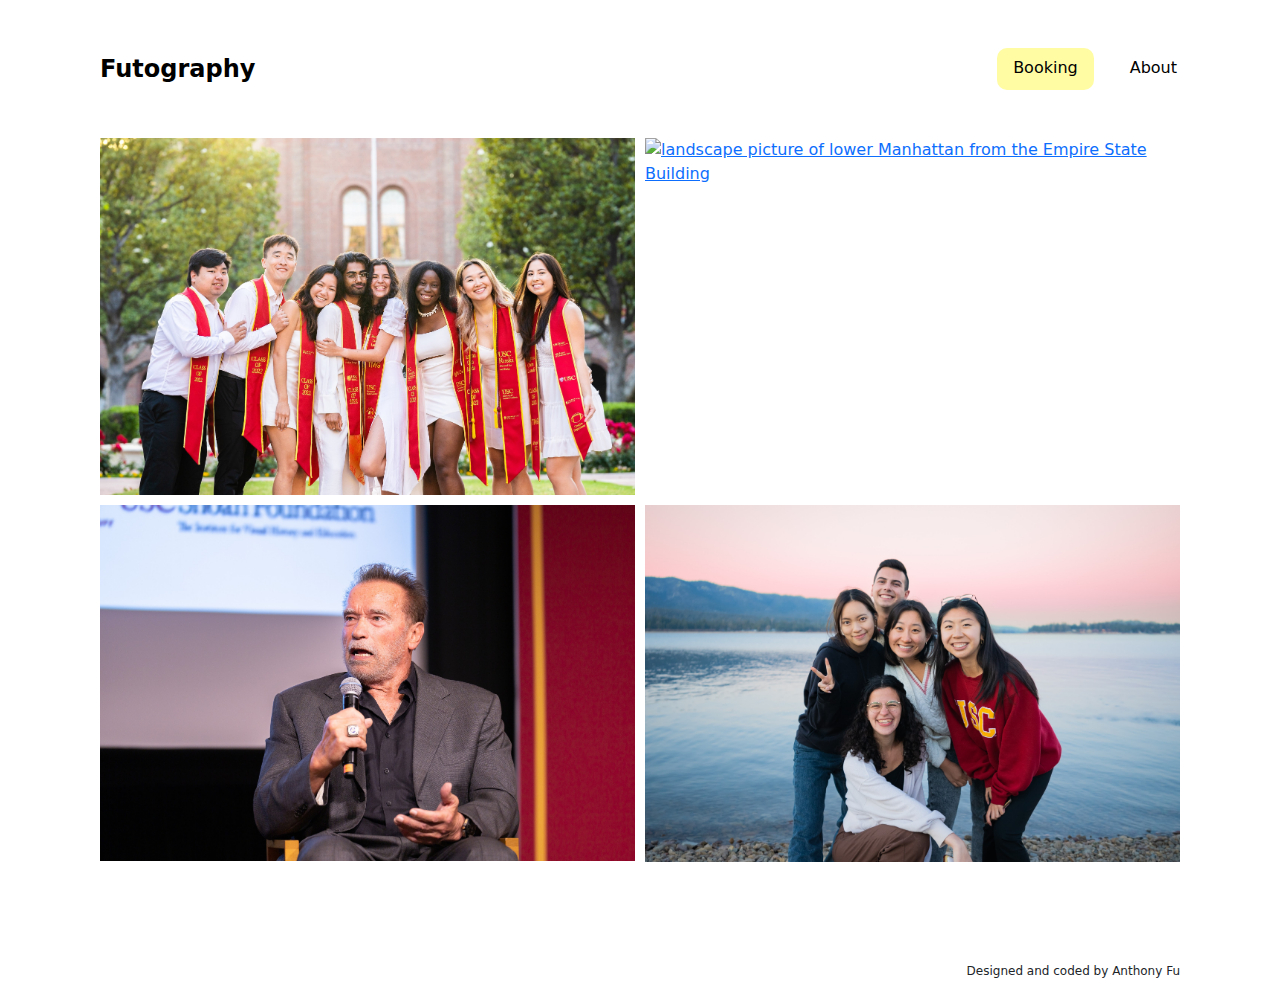
==== index.html @ 1d0430dd "first commit" ====
<!DOCTYPE html>
<html lang="en">
<head>
    <meta charset="UTF-8">
    <meta name="viewport" content="width=device-width, initial-scale=1.0">
    <title>Futography</title>
    <link rel="stylesheet" href="./style.css"> 
    <link href="https://cdn.jsdelivr.net/npm/bootstrap@5.3.3/dist/css/bootstrap.min.css" rel="stylesheet" integrity="sha384-QWTKZyjpPEjISv5WaRU9OFeRpok6YctnYmDr5pNlyT2bRjXh0JMhjY6hW+ALEwIH" crossorigin="anonymous">
</head>
<script src="https://cdn.jsdelivr.net/npm/bootstrap@5.3.3/dist/js/bootstrap.bundle.min.js" integrity="sha384-YvpcrYf0tY3lHB60NNkmXc5s9fDVZLESaAA55NDzOxhy9GkcIdslK1eN7N6jIeHz" crossorigin="anonymous"></script>
<body>
    <section class="nav-bar">    
        <div class="container-fluid">
            <header class="d-flex flex-wrap justify-content-center py-5">
            <a href="./index.html" class="d-flex align-items-center mb-3 mb-md-0 me-md-auto link-body-emphasis text-decoration-none home-button">
                <svg class="bi me-2" width="40" height="32"><use xlink:href="#bootstrap"></use></svg>
                <span class="fs-4">Futography</span>
            </a>
            <ul class="nav nav-pills">
                <li class="nav-item book-me"><a href="./booking.html" class="nav-link">Booking</a></li> 
                <li class="nav-item"><a href="./about.html" class="nav-link">About</a></li>      
            </ul>
            </header>
        </div>
    </section>

    <div class="work">  
        <div class="graduation genre">
            <a href="./graduation.html">
                <img id="transition" src="./photos/GradCover.jpg" alt="8 smiling newly graduated USC students">
                <div class="overlay">
                    <p id="overlay_content">Graduation</p>
                </div>
            </a>
        </div>

        <div class="city genre">
            <a href="./cityscape.html">
                <img id="transition" src="./photos/CityCover.jpg" alt="landscape picture of lower Manhattan from the Empire State Building">
                <div class="overlay">
                    <p id="overlay_content">Cityscape</p>
                </div>
            </a>
        </div>

        <div class="event genre">
            <a href="./Event.html">
                <img id="transition" src="./photos/EventCover.jpg" alt="Arnold Schwarzenegger speaking at USC">
                <div class="overlay">
                    <p id="overlay_content">Event</p>
                </div>
            </a>
        </div>

        <div class="portraits genre">
            <a href="./portraits.html">
                <img id="transition" src="./photos/PortraitCover.jpg" alt="5 college students at Big Bear Lake">
                <div class="overlay">
                    <p id="overlay_content">Portraits</p>
                </div>
            </a>
            
        </div>
    </div>

    
    <section>
        <div id="footer">
            <p>Designed and coded by Anthony Fu</p>
        </div>
    </section>
    
    <script src="index.js" charset="UTF-8"></script> 
</body>
</html>
---- style.css ----
.work img{
    max-width: 100%;
}

.about-meat img{
    max-width: 50%;
}

.fs-4{
    font-weight: bolder; 
}

.book-me{
    background-color: rgb(255, 252, 163);
    border-radius: 10px;
    height: 42px;   
    margin-right: 20px;  
}                          

.nav a{
    color: black;
}

.nav-bar{
    padding-left: 40px;
    padding-right: 75px;
}

.genre{                    /* hover blur */
    position: relative;
}

.overlay{
    position: absolute;     
    top: 0;
    left: 0;
    width: 100%;
    height: 100%;
    background: rgba(0, 0, 0, 0);    
    color: #ffffff; 
    display: flex;
    align-items: center;
    justify-content: center;
    opacity: 0;
    transition: opacity 0.35s;  
    backdrop-filter: blur(5px);
}

.overlay:hover{
    opacity: 1;
}                    /* hover blur */

#overlay_content{
    font-size: 40px;
}

.work{
    display: grid;
    grid-template-columns: 1fr 1fr;
    gap: 10px;
    padding: 100px;
    padding-top: 0%; 
}

.carousel img{
    height: 650px;
    object-fit: cover;
}

.about-text{
    display: flex;
    justify-content: center;
    align-items: center;
    height: 20vh;
    font-size: 23px;   
}

.slide-1{
    object-position: 50% 43%;
}

.slide-2{
    object-position: 50% 30%;
}

.graduation-photos{
    display: grid;
    grid-template-columns: 1fr 1fr 1fr;
    gap: 10px;
    padding: 300px;
    padding-top: 0;
    padding-bottom: 50px;
}

.graduation-photos img{
    max-width: 100%;
}   

.graduation-heading{
    text-align: center;
    padding: 30px;
    padding-top: 0;
}

.portrait-heading{
    text-align: center;
    padding: 30px;
    padding-top: 0;
}

.portrait-photos{
    display: grid;
    grid-template-columns: 1fr 1fr 1fr 1fr;
    gap: 10px;
    padding: 100px;
    padding-top: 0;
    padding-bottom: 80px;
}

.portrait-photos img{
    max-width: 100%;
}

.city-photos{
    display: grid;
    grid-template-columns: 1fr 2fr;
    grid-template-rows: 1fr 1fr;
    gap: 10px;
    padding: 240px;
    padding-top: 0;
    padding-bottom: 50px;
    padding-left: 600px;
}

.city-photos img{
    max-width: 100%;
}

.city-heading{
    text-align: center;
    padding: 30px;
    padding-top: 0;
}

.city-photos1{
    grid-row: span 2;
}

.cityphoto3{
    grid-column-start: 2;
    grid-row-start: 2;
}

.horizontal{
    width: 394px;
}

.event-heading{
    text-align: center;
    padding: 30px;
    padding-top: 0;
}

.event-photos{
    display: grid;
    grid-template-columns: 1fr 1fr;
    gap: 10px;
    padding: 100px;
    padding-top: 0;
    padding-bottom: 50px;
}

.event-photos img{
    max-width: 100%;
}

.booking-text{
    text-align: center;
    padding-bottom: 700px;
}

#footer{
    display: flex;
    justify-content: flex-end;
    padding-right: 100px;
    font-size: 12px;
    align-items: center;
}


@media (max-width: 1250px) {
    .work{
        grid-template-columns: 1fr;
        gap: 10px;
    }

    .graduation-photos{
        grid-template-columns: 1fr;
        gap: 10px;
    }

    .city-photos{
        grid-template-columns: 1fr;
        gap: 10px;
    }

    .portrait-photos{
        grid-template-columns: 1fr;
        gap: 10px;
    }

    .event-photos{
        grid-template-columns: 1fr;
        gap: 10px;
    }
}

@media (max-width: 892px){
    .graduation-photos{
        padding: 10px;
    }
    .city-photos{
        padding: 10px;
    }
}

@media (max-width: 600px) {
    .work{
        padding: 10px;
    }
}

@keyframes fade-down{
    0% {
        opacity: 0;
        transform: translateY(-90px) scale(0.5);
    }

    100%{
        opacity: 1;
        transform: translateY(0px) scale(1);
    }
}

img{
    cursor: pointer; /* when hovering over an image, the cursor turns into a finger to show that the image can be clicked and interacted wtih*/
}  

.popup {
    display: none; /* Initially hidden */
    position: fixed;
    top: 0;
    left: 0;
    width: 100%;
    height: 100%;
    background: rgba(255, 255, 255, 0.8);
    backdrop-filter: blur(10px);
    justify-content: center;
    align-items: center;
    z-index: 1000;
}

.popup-img {
    max-height: 100%;
    max-width: 100%;
}

#transition{
    animation: fade-down 1s ease-out forwards;
}
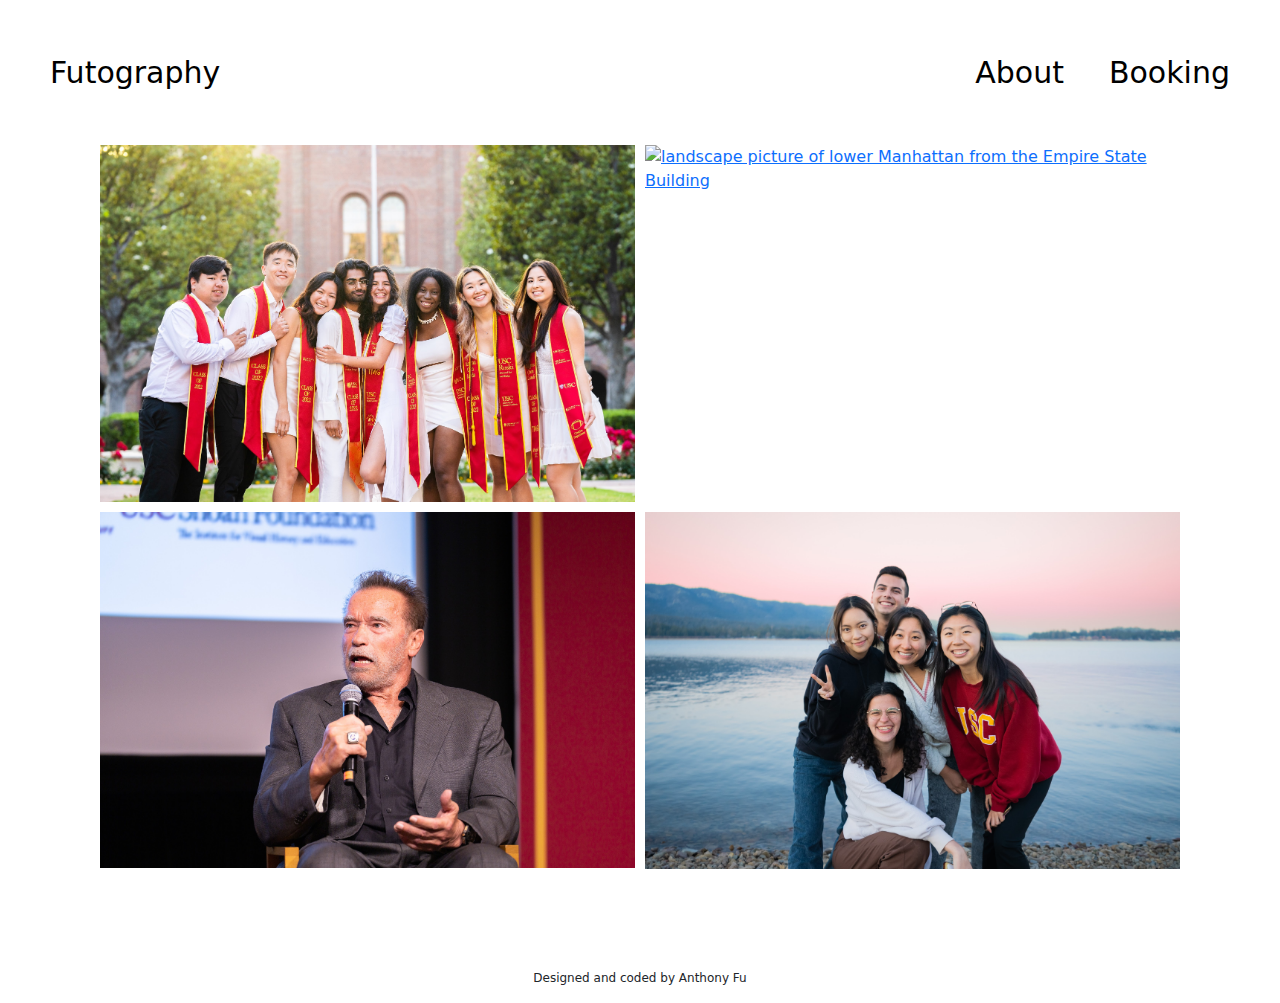
==== commit ec05fe39: "upadted header and added semantic HTML tags" ====
--- a/index.html
+++ b/index.html
@@ -9,22 +9,15 @@
 </head>
 <script src="https://cdn.jsdelivr.net/npm/bootstrap@5.3.3/dist/js/bootstrap.bundle.min.js" integrity="sha384-YvpcrYf0tY3lHB60NNkmXc5s9fDVZLESaAA55NDzOxhy9GkcIdslK1eN7N6jIeHz" crossorigin="anonymous"></script>
 <body>
-    <section class="nav-bar">    
-        <div class="container-fluid">
-            <header class="d-flex flex-wrap justify-content-center py-5">
-            <a href="./index.html" class="d-flex align-items-center mb-3 mb-md-0 me-md-auto link-body-emphasis text-decoration-none home-button">
-                <svg class="bi me-2" width="40" height="32"><use xlink:href="#bootstrap"></use></svg>
-                <span class="fs-4">Futography</span>
-            </a>
-            <ul class="nav nav-pills">
-                <li class="nav-item book-me"><a href="./booking.html" class="nav-link">Booking</a></li> 
-                <li class="nav-item"><a href="./about.html" class="nav-link">About</a></li>      
-            </ul>
-            </header>
+    <header class="header">    
+        <div>
+            <a href="./index.html"><span>Futography</span></a>
+            <a class="booking-header" href="./booking.html"><span>Booking</span></a>
+            <a class="about-header" href="./about.html"><span>About</span></a>
         </div>
-    </section>
+    </header>
 
-    <div class="work">  
+    <main class="work">  
         <div class="graduation genre">
             <a href="./graduation.html">
                 <img id="transition" src="./photos/GradCover.jpg" alt="8 smiling newly graduated USC students">
@@ -59,16 +52,14 @@
                     <p id="overlay_content">Portraits</p>
                 </div>
             </a>
-            
         </div>
-    </div>
+    </main>
 
-    
-    <section>
+    <footer>
         <div id="footer">
             <p>Designed and coded by Anthony Fu</p>
         </div>
-    </section>
+    </footer>
     
     <script src="index.js" charset="UTF-8"></script> 
 </body>
--- a/style.css
+++ b/style.css
@@ -1,3 +1,19 @@
+.header{
+    padding: 50px;
+}
+
+.header a{
+    text-decoration: none;
+    color: black;
+    font-size: 30px;
+    font-weight: 300;
+}
+
+.booking-header, .about-header{
+    float: right;
+    margin-left: 45px;
+}
+
 .work img{
     max-width: 100%;
 }
@@ -16,15 +32,6 @@
     height: 42px;   
     margin-right: 20px;  
 }                          
-
-.nav a{
-    color: black;
-}
-
-.nav-bar{
-    padding-left: 40px;
-    padding-right: 75px;
-}
 
 .genre{                    /* hover blur */
     position: relative;
@@ -181,8 +188,7 @@
 
 #footer{
     display: flex;
-    justify-content: flex-end;
-    padding-right: 100px;
+    justify-content: center;
     font-size: 12px;
     align-items: center;
 }
@@ -213,11 +219,25 @@
         grid-template-columns: 1fr;
         gap: 10px;
     }
+    .about-text{
+        padding: 50px;
+        font-size: 100%;
+    }
+    .booking-text{
+        padding: 50px;
+        font-size: 100%;
+    }
+    .header span{
+        font-size: 85%;
+    }
+    .booking-header, .about-header{
+        margin-left: 20px;
+    }
 }
 
 @media (max-width: 892px){
     .graduation-photos{
-        padding: 10px;
+        padding: 50px;
     }
     .city-photos{
         padding: 10px;
@@ -227,6 +247,14 @@
 @media (max-width: 600px) {
     .work{
         padding: 10px;
+    }
+
+    .event-photos{
+        padding: 35px;
+    }
+
+    .portrait-photos{
+        padding: 35px;
     }
 }
 
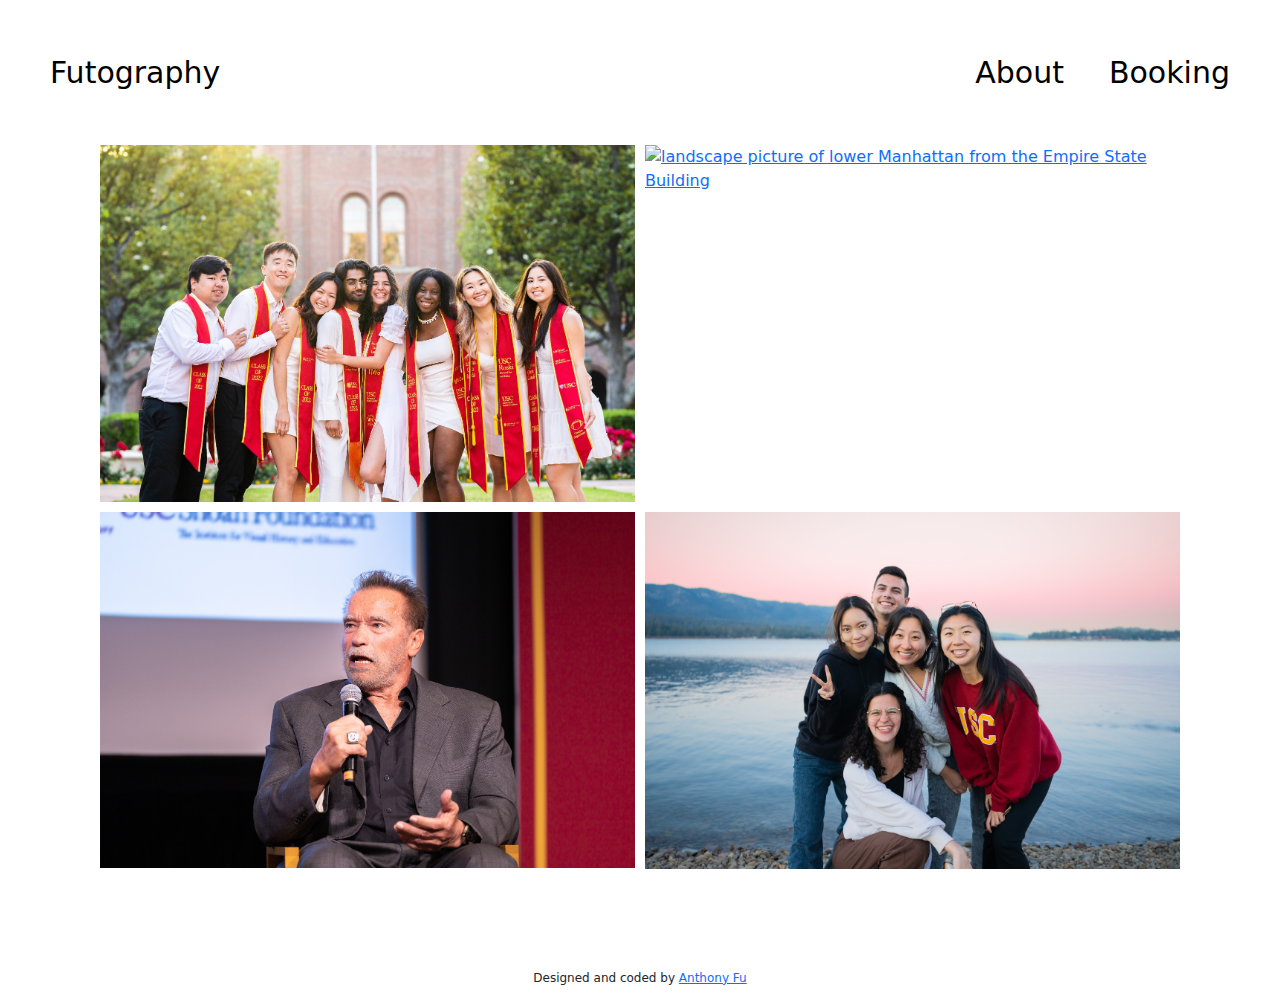
==== commit 2921de41: "footer update" ====
--- a/index.html
+++ b/index.html
@@ -57,7 +57,7 @@
 
     <footer>
         <div id="footer">
-            <p>Designed and coded by Anthony Fu</p>
+            <p>Designed and coded by <a href="anthonyfu.com">Anthony Fu</a></p>
         </div>
     </footer>
     
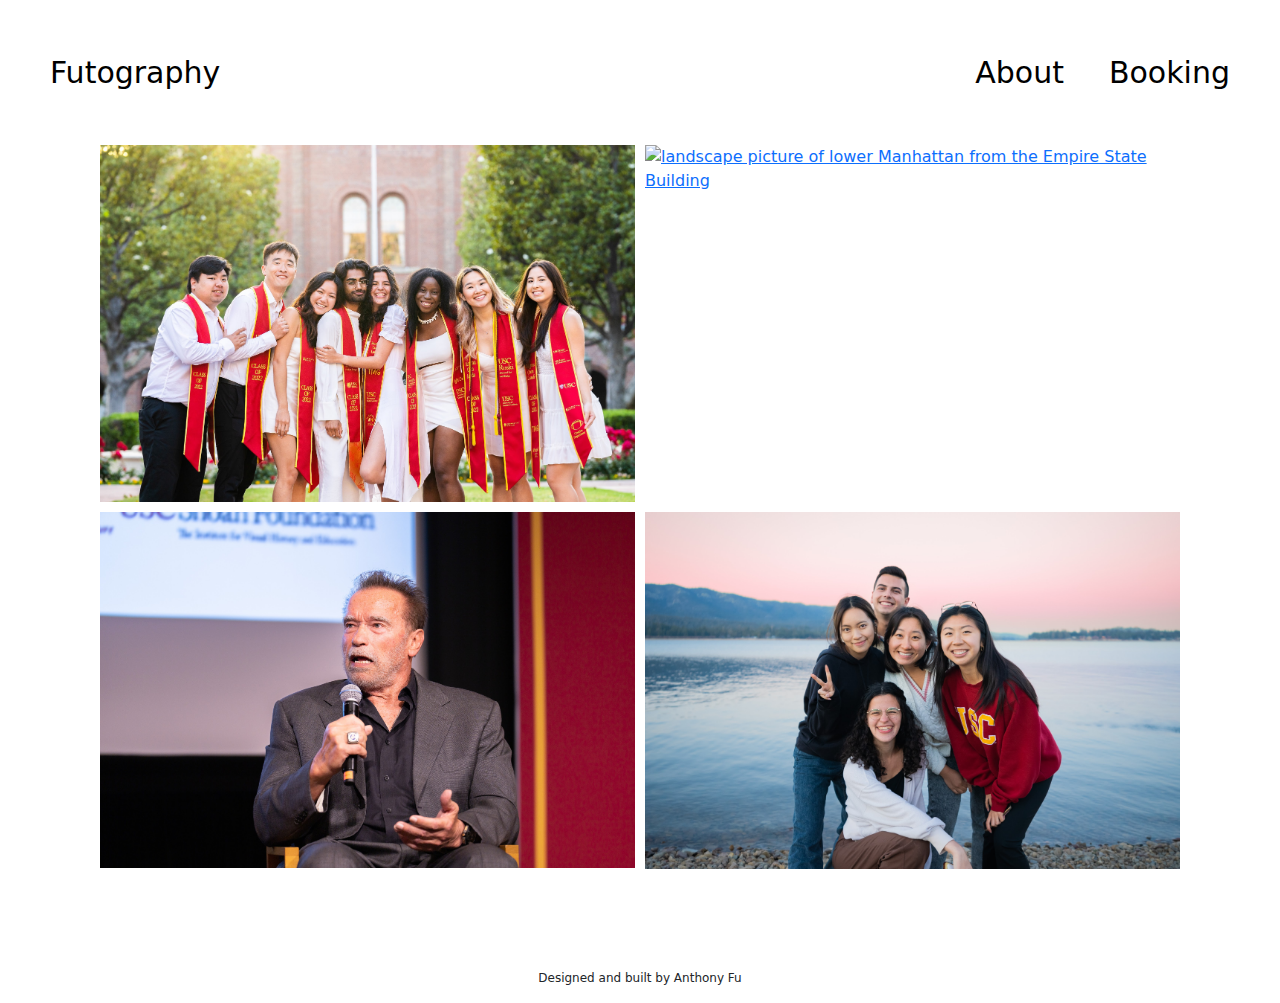
==== commit 8d9216bd: "text change" ====
--- a/index.html
+++ b/index.html
@@ -57,7 +57,7 @@
 
     <footer>
         <div id="footer">
-            <p>Designed and coded by <a href="anthonyfu.com">Anthony Fu</a></p>
+            <p>Designed and built by Anthony Fu</a></p>
         </div>
     </footer>
     
